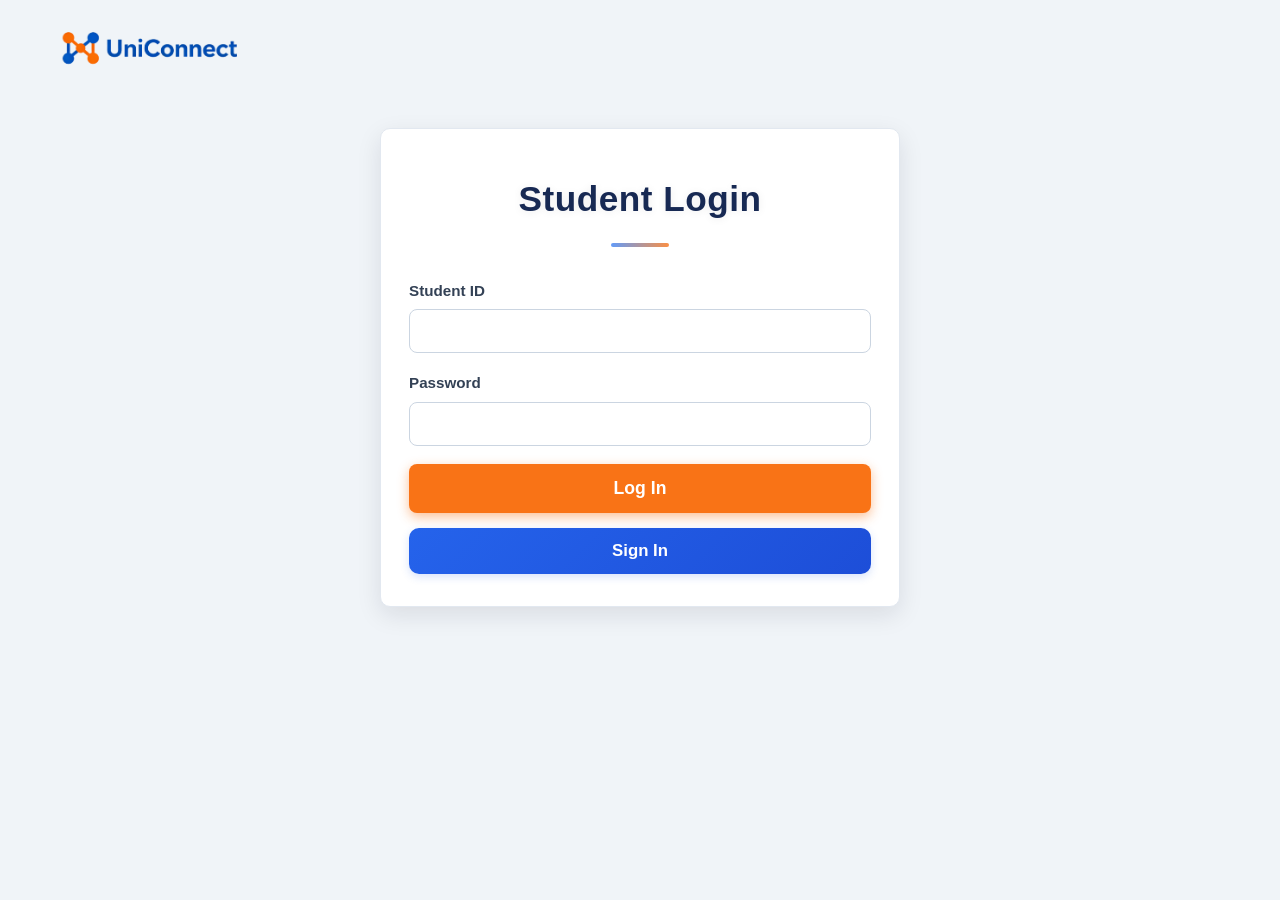
==== login.html @ 67987946 "Add files via upload" ====
<!DOCTYPE html>
<html lang="en">

<head>
    <meta charset="UTF-8" />
    <meta name="viewport" content="width=device-width, initial-scale=1" />
    <title>UniConnect - Login</title>
    <link rel="stylesheet" href="styles.css" />
</head>

<body>
    <div class="wrapper">
        <header class="logo-header" role="banner">
            <img src="uniconnect_logo.png" alt="UniConnect student portal logo" />
        </header>

        <main class="container" role="main">
            <h1>Student Login</h1>

            <form action="#" method="post" aria-label="Student login form" novalidate>

                <label for="studentIdLogin">Student ID</label>
                <input type="text" id="studentIdLogin" name="studentId" required pattern="\d{6,10}" />

                <label for="passwordLogin">Password</label>
                <input type="password" id="passwordLogin" name="password" required />

                <button type="submit">Log In</button>

                <button class="signup-btn" type="button">Sign In</button>
            </form>
        </main>
    </div>
    <script>
        const form = document.querySelector('form');
        form.addEventListener('submit', e => {
            e.preventDefault();
            window.location.href = 'index.html';
        });

        document.querySelector('.signup-btn').addEventListener('click', () => {
            window.location.href = 'registration.html';
        });
    </script>
</body>

</html>
---- styles.css ----
/* Reset básico e tipografia moderna */
* {
    box-sizing: border-box;
}

body {
    font-family: 'Segoe UI', Tahoma, Geneva, Verdana, sans-serif;
    margin: 0;
    background-color: #f0f4f8;
    color: #1e293b;
    line-height: 1.6;
    padding: 20px;
    -webkit-font-smoothing: antialiased;
    -moz-osx-font-smoothing: grayscale;
}

h2 {
    color: #0f172a;
    font-weight: 700;
    margin-bottom: 1rem;
}

.container {
    max-width: 520px;
    margin: 40px auto;
    background: #ffffff;
    padding: 32px 28px;
    border-radius: 10px;
    box-shadow: 0 8px 24px rgba(15, 23, 42, 0.1);
    border: 1px solid #e2e8f0;
}

form label {
    display: block;
    margin-bottom: 6px;
    font-weight: 600;
    font-size: 0.95rem;
    color: #334155;
}

form input[type="text"],
form input[type="email"],
form input[type="password"],
form select,
form input[type="tel"],
form input[type="month"] {
    width: 100%;
    padding: 12px 14px;
    margin-bottom: 18px;
    border: 1.8px solid #cbd5e1;
    border-radius: 8px;
    font-size: 1rem;
    transition: border-color 0.3s ease;
    color: #334155;
}

form input[type="text"]:focus,
form input[type="email"]:focus,
form input[type="password"]:focus,
form select:focus,
form input[type="tel"]:focus,
form input[type="month"]:focus {
    outline: none;
    border-color: #f97316;
    /* laranja vibrante para foco */
    box-shadow: 0 0 0 3px rgba(249, 115, 22, 0.3);
    background-color: #fff;
}

form input[type="checkbox"] {
    margin-right: 12px;
    transform: scale(1.15);
    vertical-align: middle;
    cursor: pointer;
}

form button {
    background-color: #f97316;
    /* laranja */
    border: none;
    color: white;
    padding: 14px 0;
    font-size: 1.1rem;
    font-weight: 700;
    border-radius: 8px;
    cursor: pointer;
    width: 100%;
    transition: background-color 0.3s ease;
    box-shadow: 0 4px 12px rgba(249, 115, 22, 0.45);
}

form button:hover,
form button:focus {
    background-color: #d65a00;
    box-shadow: 0 6px 16px rgba(214, 90, 0, 0.6);
    outline: none;
}

.error {
    color: #dc2626;
    font-size: 0.85rem;
    margin-top: -14px;
    margin-bottom: 12px;
    font-weight: 600;
}

fieldset {
    border: 1px solid #cbd5e1;
    border-radius: 8px;
    padding: 16px 20px;
    margin-bottom: 24px;
}

fieldset legend {
    font-weight: 700;
    padding: 0 8px;
    color: #475569;
}

.screen-reader-only {
    position: absolute !important;
    width: 1px;
    height: 1px;
    padding: 0;
    margin: -1px;
    overflow: hidden;
    clip: rect(0, 0, 0, 0);
    border: 0;
}

/* Responsividade aprimorada */
@media (max-width: 640px) {
    body {
        padding: 10px;
    }

    .container {
        margin: 20px 10px;
        padding: 24px 20px;
    }
}

.language-selector {
    text-align: right;
    margin-bottom: 18px;
}

.language-selector select {
    padding: 8px 14px;
    border-radius: 8px;
    border: 1.5px solid #cbd5e1;
    font-size: 1rem;
    color: #475569;
    background-color: #fff;
    cursor: pointer;
    transition: border-color 0.3s ease;
}

.language-selector select:focus {
    outline: none;
    border-color: #f97316;
    box-shadow: 0 0 0 3px rgba(249, 115, 22, 0.3);
}

/* Seção de busca no dashboard */
.search-bar {
    margin-bottom: 22px;
}

.search-bar input[type="search"] {
    width: 100%;
    padding: 14px 16px;
    font-size: 1.1rem;
    border: 1.8px solid #cbd5e1;
    border-radius: 8px;
    color: #334155;
    transition: border-color 0.3s ease;
}

.search-bar input[type="search"]:focus {
    outline: none;
    border-color: #f97316;
    box-shadow: 0 0 0 3px rgba(249, 115, 22, 0.3);
}

/* Badge digital */
.badge {
    display: inline-block;
    background-color: #22c55e;
    /* verde claro */
    color: white;
    padding: 10px 18px;
    border-radius: 24px;
    font-weight: 700;
    font-size: 1rem;
    user-select: none;
    box-shadow: 0 4px 14px rgba(34, 197, 94, 0.55);
    transition: background-color 0.3s ease;
}

.badge:hover,
.badge:focus {
    background-color: #16a34a;
    cursor: default;
    outline: none;
}

/* Navbar */
.joining-fee-box {
    background: #fff;
    border-radius: 12px;
    padding: 14px 16px;
    margin-bottom: 16px;
    box-shadow: 0 2px 8px rgba(0, 0, 0, 0.09);
    border: 1.3px solid #e5e7eb;
    display: flex;
    flex-direction: column;
    gap: 11px;
}

@media (max-width: 500px) {
    .joining-fee-box {
        padding: 11px 5vw;
    }
}

.navbar {
  position: sticky;
  top: 82px; /* ajuste conforme altura da logo e controles */
  background-color: #fff;
  border-radius: 11px;
  box-shadow: 0 2px 12px rgba(0,0,0,0.08);
  max-width: 520px;
  margin: 0 auto 28px auto;
  padding: 10px 4px;
  display: flex;
  gap: 10px;
  flex-wrap: wrap;
  justify-content: center;
  z-index: 1000;
}

@media (max-width: 650px) {
  .navbar {
    position: static;
    max-width: none;
    flex-direction: column;
    align-items: stretch;
    gap: 3px;
    margin: 8px 0;
    padding: 8px;
  }
  .navbar a {
    display: block;
    width: 100%;
    padding: 10px;
    text-align: left;
  }
}

.navbar a {
    color: #334155;
    text-decoration: none;
    font-size: 0.95rem;
    padding: 6px 12px;
    border-radius: 8px;
    transition: background-color 0.3s ease, color 0.3s ease;
}

.navbar a:hover,
.navbar a:focus {
    background-color: #f97316;
    color: white;
    outline: none;
}

.navbar a.active {
    background-color: #ea580c;
    color: white;
}

.logo-header img {
    max-height: 60px;
    width: auto;
    user-select: none;
}

.signup-btn {
    background: linear-gradient(135deg, #2563eb 0%, #1d4ed8 100%);
    border: none;
    color: white;
    padding: 13px 0;
    font-size: 1.05rem;
    font-weight: 600;
    border-radius: 10px;
    cursor: pointer;
    width: 100%;
    margin-top: 15px;
    box-shadow: 0 3px 8px rgba(37, 99, 235, 0.18);
    transition: background 0.3s, box-shadow 0.3s;
}

.signup-btn:hover,
.signup-btn:focus {
    background: linear-gradient(135deg, #1e40af 0%, #1d4ed8 100%);
    box-shadow: 0 5px 14px rgba(37, 99, 235, 0.25);
    outline: none;
}

h1 {
    font-size: 2.2rem;
    font-weight: 800;
    color: #172953;
    /* azul escuro do branding */
    letter-spacing: 0.5px;
    margin-bottom: 24px;
    margin-top: 10px;
    position: relative;
    padding-bottom: 8px;
    text-align: center;
    text-shadow: 0 1px 8px rgba(15, 23, 42, 0.08);
}

h1::after {
    content: '';
    display: block;
    margin: 16px auto 0 auto;
    width: 58px;
    height: 4px;
    border-radius: 2px;
    background: linear-gradient(90deg, #3b82f6 0%, #f97316 100%);
    opacity: 0.8;
}

@media (max-width: 640px) {
    h1 {
        font-size: 1.4rem;
        margin-bottom: 18px;
        padding-bottom: 6px;
    }

    h1::after {
        width: 38px;
        height: 3px;
    }
}

.wrapper {
    max-width: 1200px;
    margin: 0 auto;
    padding: 0 20px;
    position: relative;
}

.input-error {
    border-color: #dc2626 !important;
    background-color: #ffe6e6;
}

.navbar a.active {
    background-color: #ea580c;
    color: white;
}

.top-right-controls {
  display: flex;
  align-items: center;
  gap: 12px;
  position: absolute;
  top: 18px;
  right: 20px;
  z-index: 1100;
}
@media (max-width: 650px) {
  .top-right-controls {
    position: static;
    display: flex;
    justify-content: flex-end;
    margin: 12px 0 0 0;
    flex-direction: column;
    gap: 8px;
    align-items: flex-end;
  }
  .logo-header img {
    width: 90px;
    height: auto;
  }
}

#logout-btn {
  background-color: #ef4444;
  color: white;
  border: none;
  border-radius: 8px;
  padding: 8px 14px;
  font-weight: 700;
  font-size: 0.95rem;
  cursor: pointer;
  box-shadow: 0 2px 6px rgba(235, 59, 60, 0.7);
  transition: background-color 0.3s ease;
  user-select: none;
  margin-left: 4px;
}
#logout-btn:hover, #logout-btn:focus {
  background-color: #b91c1c;
  outline: none;
}
#language-select {
  padding: 8px 14px;
  border-radius: 8px;
  border: 1.5px solid #cbd5e1;
  font-size: 1rem;
  color: #475569;
  background-color: #fff;
  cursor: pointer;
  transition: border-color 0.3s ease;
}
#language-select:focus {
  outline: none;
  border-color: #f97316;
  box-shadow: 0 0 0 3px rgba(249, 115, 22, 0.3);
}

.top-controls-bar {
  display: flex;
  align-items: center;
  gap: 10px;
  margin-top: 18px;
  margin-bottom: 10px;
  justify-content: flex-end;
  position: relative;
}

#language-select {
  padding: 8px 14px;
  border-radius: 8px;
  border: 1.5px solid #cbd5e1;
  font-size: 1rem;
}

.menu-toggle {
  display: none;
  background: none;
  border: none;
  cursor: pointer;
  padding: 6px;
}

.hamburger {
  display: block;
  width: 28px;
  height: 4px;
  background: #f97316;
  border-radius: 2px;
  position: relative;
}

.hamburger::before,
.hamburger::after {
  content: '';
  position: absolute;
  width: 28px;
  height: 4px;
  background: #f97316;
  border-radius: 2px;
  transition: 0.3s;
}
.hamburger::before { top: -9px; left: 0; }
.hamburger::after { top: 9px; left: 0; }

.navbar {
  background: #fff;
  border-radius: 10px;
  box-shadow: 0 2px 12px rgba(0, 0, 0, 0.09);
  max-width: 520px;
  margin: 0 auto 28px auto;
  padding: 10px 0;
  z-index: 1000;
}

.navbar-list {
  display: flex;
  gap: 12px;
  align-items: center;
  justify-content: center;
  padding-left: 0;
  margin: 0;
  list-style: none;
}

.navbar a,
.navbar-logout {
  color: #334155;
  text-decoration: none;
  font-size: 1rem;
  padding: 8px 18px;
  border-radius: 8px;
  transition: background 0.3s, color 0.3s;
  background: none;
  border: none;
  font-weight: 700;
}

.navbar a.active {
  background-color: #f97316;
  color: white;
}

.navbar-logout {
  background-color: #ef4444;
  color: white;
  box-shadow: 0 2px 6px rgba(235, 59, 60, 0.2);
}
.navbar-logout:hover,
.navbar-logout:focus {
  background-color: #b91c1c;
}

@media (max-width: 650px) {
  .navbar {
    padding: 0;
    margin: 0 auto 18px auto;
    max-width: none;
    box-shadow: none;
    border-radius: 0;
    position: static;
  }
  .navbar-list {
    flex-direction: column;
    background: #fff;
    box-shadow: 0 4px 16px rgba(0,0,0,0.13);
    border-radius: 12px;
    padding: 18px 10px;
    gap: 6px;
    display: none;
    position: absolute;
    top:50px;
    right: 12px;
    width: 85vw;
    max-width: 370px;
    z-index: 2000;
  }
  .navbar-list.show {
    display: flex;
  }
  .menu-toggle {
    display: block;
  }
}

.topbar {
  display: flex;
  align-items: center;
  justify-content: space-between;
  max-width: 1200px;
  margin: 20px auto 0 auto;
  padding: 0 18px;
  min-height: 60px;
  position: relative;
}

.main-logo {
  height: 60px;
  width: auto;
}

.topbar-controls {
  display: flex;
  align-items: center;
  gap: 12px;
}

#language-select {
  padding: 8px 14px;
  border-radius: 8px;
  border: 1.5px solid #cbd5e1;
  font-size: 1rem;
  color: #475569;
  background-color: #fff;
  cursor: pointer;
}

.menu-toggle {
  display: none;
  background: none;
  border: none;
  cursor: pointer;
  padding: 6px;
}

.hamburger {
  display: block;
  width: 28px;
  height: 4px;
  background: #f97316;
  border-radius: 2px;
  position: relative;
}

.hamburger::before,
.hamburger::after {
  content: '';
  position: absolute;
  width: 28px;
  height: 4px;
  background: #f97316;
  border-radius: 2px;
  transition: 0.3s;
}

.hamburger::before { top: -9px; left: 0; }
.hamburger::after { top: 9px; left: 0; }

@media (max-width: 650px) {
  .topbar {
    flex-direction: row;
    padding: 8px 2vw;
    min-height: 54px;
  }
  .main-logo {
    height: 32px;
  }
  .menu-toggle {
    display: block;
  }
}
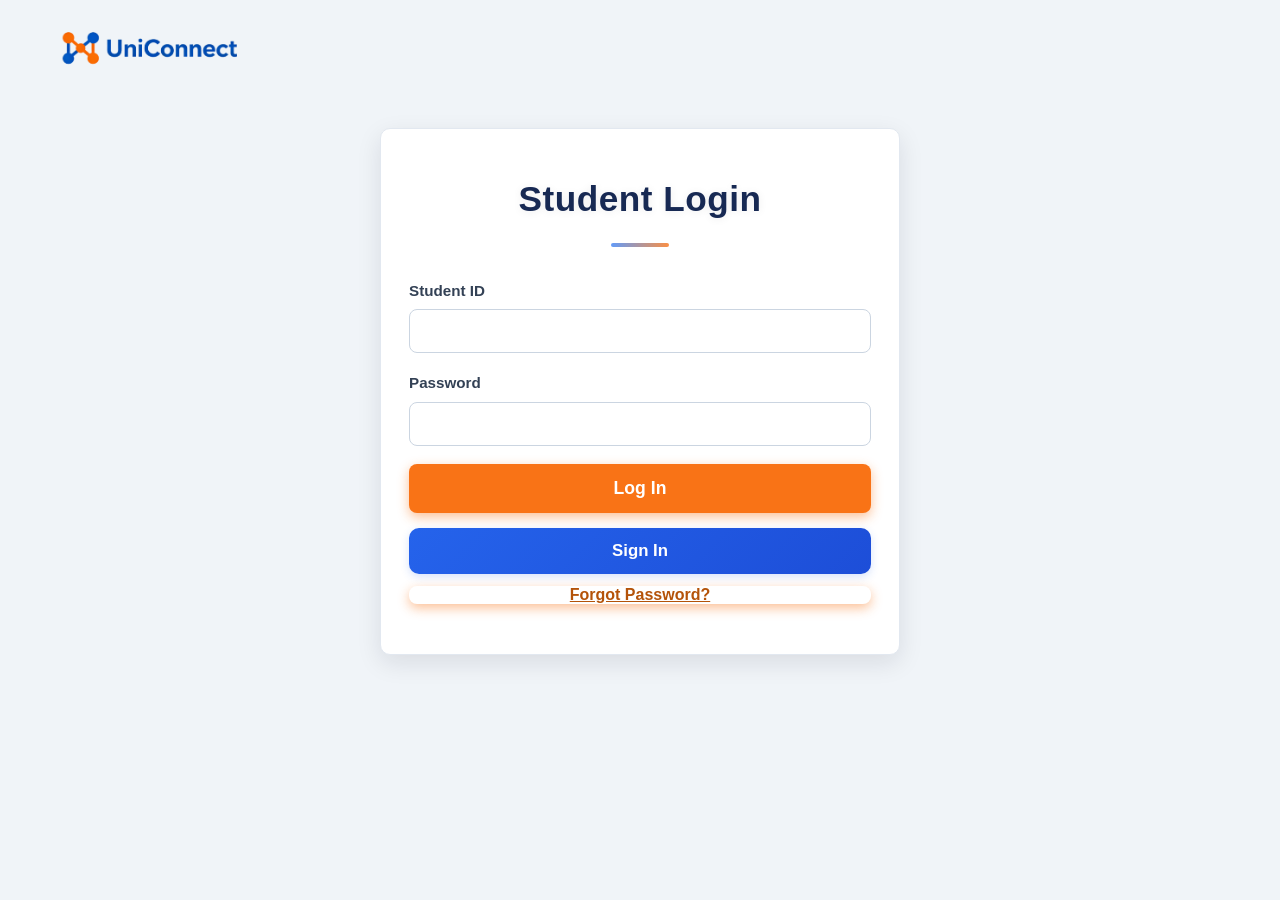
==== commit 10414ed1: "Update login.html" ====
--- a/login.html
+++ b/login.html
@@ -2,46 +2,85 @@
 <html lang="en">
 
 <head>
-    <meta charset="UTF-8" />
-    <meta name="viewport" content="width=device-width, initial-scale=1" />
-    <title>UniConnect - Login</title>
-    <link rel="stylesheet" href="styles.css" />
+  <meta charset="UTF-8" />
+  <meta name="viewport" content="width=device-width, initial-scale=1" />
+  <title>UniConnect - Login</title>
+  <link rel="stylesheet" href="styles.css" />
+  <style>
+.forgot-password {
+  display: inline-block;
+  margin-top: 12px;
+  margin-bottom: 18px;
+  font-size: 1rem;
+  color: #b45309; /* dark amber for strong contrast */
+  cursor: pointer;
+  background: transparent;
+  border: none;
+  padding: 0;
+  font-family: inherit;
+  font-weight: 700;
+  text-decoration: underline;
+  transition: color 0.3s ease, background-color 0.3s ease;
+  user-select: none;
+}
+
+.forgot-password:hover,
+.forgot-password:focus {
+  color: #92400e; /* darker amber/orange */
+  background-color: #fef3c7; /* light amber background for emphasis */
+  outline: none;
+  text-decoration: none;
+  border-radius: 6px;
+  padding: 2px 6px;
+}
+
+  </style>
 </head>
 
 <body>
-    <div class="wrapper">
-        <header class="logo-header" role="banner">
-            <img src="uniconnect_logo.png" alt="UniConnect student portal logo" />
-        </header>
+  <div class="wrapper">
+    <header class="logo-header" role="banner">
+      <img src="uniconnect_logo.png" alt="UniConnect student portal logo" />
+    </header>
 
-        <main class="container" role="main">
-            <h1>Student Login</h1>
+    <main class="container" role="main">
+      <h1>Student Login</h1>
 
-            <form action="#" method="post" aria-label="Student login form" novalidate>
+      <form action="#" method="post" aria-label="Student login form" novalidate>
 
-                <label for="studentIdLogin">Student ID</label>
-                <input type="text" id="studentIdLogin" name="studentId" required pattern="\d{6,10}" />
+        <label for="studentIdLogin">Student ID</label>
+        <input type="text" id="studentIdLogin" name="studentId" required pattern="\d{6,10}" />
 
-                <label for="passwordLogin">Password</label>
-                <input type="password" id="passwordLogin" name="password" required />
+        <label for="passwordLogin">Password</label>
+        <input type="password" id="passwordLogin" name="password" required />
 
-                <button type="submit">Log In</button>
+       
 
-                <button class="signup-btn" type="button">Sign In</button>
-            </form>
-        </main>
-    </div>
-    <script>
-        const form = document.querySelector('form');
-        form.addEventListener('submit', e => {
-            e.preventDefault();
-            window.location.href = 'index.html';
-        });
+        <button type="submit">Log In</button>
 
-        document.querySelector('.signup-btn').addEventListener('click', () => {
-            window.location.href = 'registration.html';
-        });
-    </script>
+        <button class="signup-btn" type="button">Sign In</button>
+
+         <button class="forgot-password" type="button" aria-label="Forgot Password">Forgot Password?</button>
+      </form>
+    </main>
+  </div>
+  <script>
+    const form = document.querySelector('form');
+    form.addEventListener('submit', e => {
+      e.preventDefault();
+      window.location.href = 'index.html';
+    });
+
+    document.querySelector('.signup-btn').addEventListener('click', () => {
+      window.location.href = 'registration.html';
+    });
+
+    document.querySelector('.forgot-password').addEventListener('click', () => {
+      alert('Password reset functionality to be implemented.');
+      // Or redirect to password reset page:
+      // window.location.href = 'forgot-password.html';
+    });
+  </script>
 </body>
 
-</html>+</html>
--- a/styles.css
+++ b/styles.css
@@ -382,13 +382,13 @@
     align-items: flex-end;
   }
   .logo-header img {
-    width: 90px;
+    width: 45px;
     height: auto;
   }
 }
 
 #logout-btn {
-  background-color: #ef4444;
+  background-color: #A90F0F;
   color: white;
   border: none;
   border-radius: 8px;
@@ -625,3 +625,5 @@
   }
 }
 
+
+
